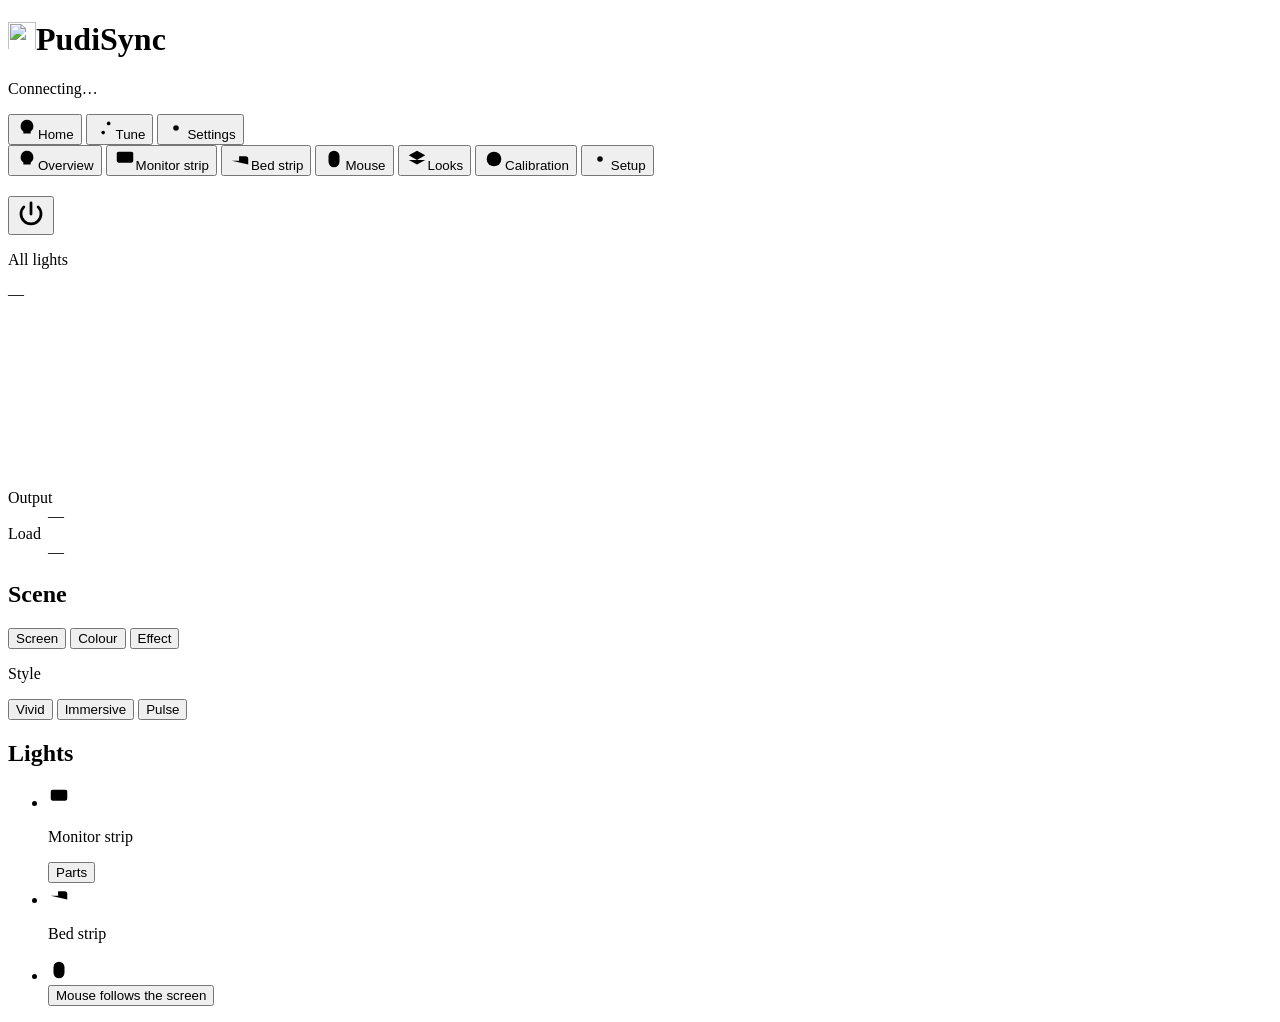
==== ambilight/web/index.html @ 8eb7bfa0 "Add Pulse: Vivid moving with the bass A third built-in look, as the owner asked: Vivid's warm, rich " ====
<!doctype html>
<html lang="en">
<head>
<meta charset="utf-8">
<meta name="viewport" content="width=device-width, initial-scale=1, viewport-fit=cover">
<meta name="color-scheme" content="dark light">
<meta name="theme-color" content="#171a17" media="(prefers-color-scheme: dark)">
<meta name="theme-color" content="#eeece3" media="(prefers-color-scheme: light)">
<meta name="apple-mobile-web-app-capable" content="yes">
<meta name="mobile-web-app-capable" content="yes">
<meta name="apple-mobile-web-app-status-bar-style" content="black-translucent">
<meta name="apple-mobile-web-app-title" content="PudiSync">
<link rel="manifest" href="/manifest.webmanifest">
<link rel="icon" href="/icon.svg" type="image/svg+xml">
<link rel="apple-touch-icon" href="/apple-touch-icon.png">
<title>PudiSync</title>
<link rel="stylesheet" href="/app.css">
<script>/* Before anything draws: this device's pick, or on Auto its own light or dark (app.js keeps it current). */
try { var theme = localStorage.getItem("pudisync-theme"); } catch (e) {}
document.documentElement.dataset.theme = theme || (matchMedia("(prefers-color-scheme: light)").matches ? "light" : "dark");</script>
</head>
<body>
<svg width="0" height="0" style="position:absolute" aria-hidden="true">
  <symbol id="i-home" viewBox="0 0 24 24"><path d="M12 3a7 7 0 0 0-4 12.7V18h8v-2.3A7 7 0 0 0 12 3zM9 21h6"/></symbol>
  <symbol id="i-tune" viewBox="0 0 24 24"><path d="M4 7h10M18 7h2M4 17h4M12 17h8"/><circle cx="16" cy="7" r="2"/><circle cx="10" cy="17" r="2"/></symbol>
  <symbol id="i-gear" viewBox="0 0 24 24"><circle cx="12" cy="12" r="3"/><path d="M12 2v3M12 19v3M2 12h3M19 12h3M4.9 4.9l2.1 2.1M17 17l2.1 2.1M4.9 19.1L7 17M17 7l2.1-2.1"/></symbol>
  <symbol id="i-monitor" viewBox="0 0 24 24"><rect x="3" y="4" width="18" height="12" rx="2"/><path d="M9 20h6"/></symbol>
  <symbol id="i-bed" viewBox="0 0 24 24"><path d="M3 18V7M3 14h18v4M21 14v-2a3 3 0 0 0-3-3h-7v5M7 11.5h.01"/></symbol>
  <symbol id="i-mouse" viewBox="0 0 24 24"><rect x="6" y="3" width="12" height="18" rx="6"/><path d="M12 7v3"/></symbol>
  <symbol id="i-looks" viewBox="0 0 24 24"><path d="M12 3l9 5-9 5-9-5zM3 13l9 5 9-5"/></symbol>
  <symbol id="i-target" viewBox="0 0 24 24"><circle cx="12" cy="12" r="8"/><circle cx="12" cy="12" r="3"/><path d="M12 1v4M12 19v4M1 12h4M19 12h4"/></symbol>
</svg>
<header class="top">
  <h1 class="brand"><img class="logo" src="/icon.svg" width="28" height="28" alt=""><span>Pudi<b>Sync</b></span></h1>
  <p class="link" role="status"><i class="dot" id="head-lamp" aria-hidden="true"></i><span id="link-word">Connecting…</span></p>
  <nav class="tabs" aria-label="Sections">
    <button class="tab" type="button" data-action="tab" data-value="home"><svg class="ico" width="22" height="22" aria-hidden="true"><use href="#i-home"/></svg>Home</button>
    <button class="tab" type="button" data-action="tab" data-value="tune"><svg class="ico" width="22" height="22" aria-hidden="true"><use href="#i-tune"/></svg>Tune</button>
    <button class="tab" type="button" data-action="tab" data-value="settings"><svg class="ico" width="22" height="22" aria-hidden="true"><use href="#i-gear"/></svg>Settings</button>
  </nav>
  <nav class="rail" aria-label="Sections">
    <button class="sect" type="button" data-action="section" data-value="overview"><svg class="ico" width="22" height="22" aria-hidden="true"><use href="#i-home"/></svg>Overview</button>
    <button class="sect" type="button" data-action="section" data-value="monitor"><svg class="ico" width="22" height="22" aria-hidden="true"><use href="#i-monitor"/></svg>Monitor strip</button>
    <button class="sect" type="button" data-action="section" data-value="bed"><svg class="ico" width="22" height="22" aria-hidden="true"><use href="#i-bed"/></svg>Bed strip</button>
    <button class="sect" type="button" data-action="section" data-value="mouse"><svg class="ico" width="22" height="22" aria-hidden="true"><use href="#i-mouse"/></svg>Mouse</button>
    <button class="sect" type="button" data-action="section" data-value="looks"><svg class="ico" width="22" height="22" aria-hidden="true"><use href="#i-looks"/></svg>Looks</button>
    <button class="sect" type="button" data-action="section" data-value="calibration"><svg class="ico" width="22" height="22" aria-hidden="true"><use href="#i-target"/></svg>Calibration</button>
    <button class="sect" type="button" data-action="section" data-value="setup"><svg class="ico" width="22" height="22" aria-hidden="true"><use href="#i-gear"/></svg>Setup</button>
  </nav>
</header>

<main>
  <div role="status" aria-live="polite">
    <div class="banner fault" id="offline-banner" hidden><p id="offline-text">Can't reach the hub. Retrying.</p>
      <a class="btn small" id="board-link" hidden>Strip's own page</a></div>
    <div class="banner fault" id="throttled-banner" hidden><p id="throttled-text"></p></div>
    <div class="banner fault" id="board-banner" hidden><p id="board-text"></p></div>
    <div class="banner" id="locked-banner" hidden><p>This hub is protected by a PIN.</p>
      <button class="btn small" type="button" data-action="unlock">Enter PIN</button></div>
    <div class="banner fault" id="engine-banner" hidden><p id="engine-error"></p></div>
  </div>

  <h2 class="page-title" id="page-title"></h2>
  <div id="screens" inert>
  <section class="screen" id="tab-home" aria-label="Home">
    <div class="col">
      <div class="card hero" data-section="overview monitor">
        <div class="hero-top">
          <button class="power" id="power" type="button" role="switch" aria-checked="false"
            aria-label="All lights" aria-describedby="power-hint" data-action="power">
            <svg width="30" height="30" viewBox="0 0 24 24" aria-hidden="true"><path d="M12 3v9M6.3 6.3a8 8 0 1 0 11.4 0" fill="none" stroke="currentColor" stroke-width="2.2" stroke-linecap="round"/></svg>
          </button>
          <div class="hero-text">
            <p class="label">All lights</p>
            <p class="hero-state" id="power-state">—</p>
            <p class="hint" id="power-hint"></p>
          </div>
        </div>
        <canvas class="preview" id="preview" role="img" aria-label="Live preview of the LEDs around the screen"></canvas>
        <div class="split" id="meters">
          <dl class="meters">
            <div><dt>Output</dt><dd id="fps">—</dd></div>
            <div><dt>Load</dt><dd id="amps">—</dd></div>
          </dl>
          <div class="flags">
            <span class="flag" data-flag="power_limited" hidden>Power limited</span>
            <span class="flag" data-flag="heat_limited" hidden>Heat limited</span>
            <span class="flag" data-flag="strobe_damped" hidden>Flashes damped</span>
          </div>
        </div>
      </div>

      <div class="card" data-section="overview">
        <h2>Scene</h2>
        <div class="seg big" id="scenes" role="group" aria-label="What the lights show">
          <button type="button" data-action="scene" data-value="screen" aria-pressed="false">Screen</button>
          <button type="button" data-action="scene" data-value="colour" aria-pressed="false">Colour</button>
          <button type="button" data-action="scene" data-value="effect" aria-pressed="false">Effect</button>
        </div>
        <p class="banner" id="fx-serial" hidden>Colours and effects need the board on Wi-Fi. Switch output in Settings › Capture and output.</p>
        <div class="stack" id="pane-screen">
          <p class="label" id="styles-label">Style</p>
          <div class="chips" id="styles" role="group" aria-labelledby="styles-label">
            <button class="chip" type="button" data-action="profile" data-value="vivid" aria-pressed="false">Vivid</button>
            <button class="chip" type="button" data-action="profile" data-value="immersive" aria-pressed="false">Immersive</button>
            <button class="chip" type="button" data-action="profile" data-value="pulse" aria-pressed="false">Pulse</button>
          </div>
          <p class="hint" id="style-hint"></p>
        </div>
        <div class="stack" id="pane-colour" hidden>
          <div class="swatches" id="swatches" role="group" aria-label="Colours"></div>
          <div class="wheel" id="colour" data-value="#ffb46b" data-label="Colour for every light"></div>
        </div>
        <div class="stack" id="pane-effect" hidden>
          <div class="tiles" id="fx-tiles"><p class="hint">Loading effects…</p></div>
          <div class="fader" data-fader="fx_speed"></div>
          <div class="fader" data-fader="fx_intensity"></div>
          <details class="sub" id="board-more">
            <summary>More from the board</summary>
            <div class="stack">
              <div class="field"><label for="wled-fx">Every effect</label>
                <select id="wled-fx" disabled><option>Loading from the board…</option></select></div>
              <p class="label">Saved on the board</p>
              <div class="chips" id="presets"></div>
              <p class="hint" id="presets-hint"></p>
            </div>
          </details>
        </div>
      </div>
    </div>

    <div class="col">
      <div class="card" data-section="overview">
        <div class="fader" data-fader="master"
          data-hint="Every light on the board, whatever it shows. Same as the strip's own page."></div>
      </div>

      <div class="card" data-section="overview bed mouse">
        <h2>Lights</h2>
        <ul class="devices">
          <li class="device" data-section="overview">
            <div class="device-head">
              <span class="icon" id="monitor-icon"><svg class="ico" width="22" height="22" aria-hidden="true"><use href="#i-monitor"/></svg></span>
              <div><p class="device-name">Monitor strip</p><p class="hint" id="monitor-state"></p></div>
              <button class="btn small quiet" type="button" data-action="goto" data-value="monitor:parts" id="parts-link">Parts</button>
            </div>
          </li>
          <li class="device" data-section="overview bed">
            <div class="device-head">
              <span class="icon" id="bed-icon"><svg class="ico" width="22" height="22" aria-hidden="true"><use href="#i-bed"/></svg></span>
              <div><p class="device-name">Bed strip</p><p class="hint" id="bed-state" aria-live="polite"></p></div>
              <button class="btn small quiet" type="button" data-action="goto" data-value="bed:set-bed" id="bed-setup-link" hidden>Set up</button>
            </div>
            <div class="stack" id="bed-controls" hidden>
              <div class="seg" role="group" aria-label="What the bed shows">
                <button type="button" data-action="bed-mode" data-value="screen" aria-pressed="false">Match</button>
                <button type="button" data-action="bed-mode" data-value="colour" aria-pressed="false">Colour</button>
                <button type="button" data-action="bed-mode" data-value="effect" aria-pressed="false">Effect</button>
                <button type="button" data-action="bed-mode" data-value="off" aria-pressed="false">Off</button>
              </div>
              <div class="stack" id="bed-screen" hidden>
                <div class="seg" role="group" aria-label="How the bed follows the screen">
                  <button type="button" data-action="bed-look" data-value="blend" aria-pressed="false">Blend</button>
                  <button type="button" data-action="bed-look" data-value="mood" aria-pressed="false">Mood</button>
                  <button type="button" data-action="bed-look" data-value="side" aria-pressed="false">Edge</button>
                </div>
                <div class="seg" id="bed-sides" role="group" aria-label="Which part of the screen" hidden>
                  <button type="button" data-action="bed-side" data-value="whole" aria-pressed="false">All</button>
                  <button type="button" data-action="bed-side" data-value="bottom" aria-pressed="false">Bottom</button>
                  <button type="button" data-action="bed-side" data-value="right" aria-pressed="false">Right</button>
                  <button type="button" data-action="bed-side" data-value="top" aria-pressed="false">Top</button>
                  <button type="button" data-action="bed-side" data-value="left" aria-pressed="false">Left</button>
                </div>
              </div>
              <p class="hint" id="bed-hint"></p>
              <div class="stack" id="bed-colour-box" hidden>
                <div class="swatches" id="bed-swatches" role="group" aria-label="Bed colours"></div>
                <div class="wheel" id="bed-colour" data-value="#ffb060" data-label="Bed colour"></div>
              </div>
              <div class="stack" id="bed-effect-box" hidden>
                <div class="field"><label for="bed-effect">Effect</label><select id="bed-effect"></select></div>
                <div class="fader" data-fader="bed_speed"></div>
              </div>
              <div class="fader" id="bed-bri" data-fader="bed_brightness"></div>
            </div>
          </li>
          <li class="device" data-section="overview mouse">
            <div class="device-head">
              <span class="icon" id="mouse-icon"><svg class="ico" width="22" height="22" aria-hidden="true"><use href="#i-mouse"/></svg></span>
              <div>
                <button class="switch" type="button" role="switch" aria-checked="false" data-switch="mouse_sync"
                  aria-describedby="mouse-hint">Mouse follows the screen<span class="track" aria-hidden="true"></span></button>
                <p class="hint" id="mouse-hint"></p>
              </div>
            </div>
          </li>
        </ul>
      </div>
    </div>
  </section>

  <section class="screen" id="tab-tune" aria-label="Tune" hidden>
    <div class="card" data-section="monitor">
      <h2>Picture</h2>
      <p class="hint">How screen sync looks. The style on Home sets these; a look you save keeps them all.</p>
      <div class="fader" data-fader="brightness" data-hint="Screen sync's level next to colours and effects. The master brightness on Home still applies."></div>
      <div class="fader" data-fader="saturation"></div>
      <div class="fader" data-fader="white_kelvin"></div>
      <div class="fader" data-fader="immersion"
        data-hint="Lifts deep colours and floods the room with the scene's colour. Skin and greys stay true."></div>
      <div class="fader" data-fader="adaptive"
        data-hint="Each LED takes its brightness from what it faces: highlights stay bright, dull areas dim."></div>
      <div class="fader" data-fader="hue_balance"
        data-hint="Lifts the colours an LED shows dimly, like blue and deep red, when there is brightness to spare. Nothing is dimmed."></div>
      <div class="fader" data-fader="dark_boost"
        data-hint="How much the light still shows and reacts when the whole picture is dark."></div>
      <div class="fader" data-fader="blend" data-hint="How long the light takes to settle on a new colour."></div>
      <div class="row">
        <button class="btn" type="button" data-action="profile-save">Save as a look</button>
      </div>
      <form class="inline" id="form-profile" hidden>
        <input type="text" id="profile-name" maxlength="24" autocomplete="off" spellcheck="false"
          placeholder="Name, e.g. Late night" aria-label="Look name">
        <button class="btn primary" type="submit">Save</button>
      </form>
    </div>

    <details class="card group" id="looks" data-section="looks">
      <summary><h2>Looks</h2><span class="sum" id="looks-sum"></span></summary>
      <div class="stack">
        <p class="hint">Pick a look, then choose what to do with it. Built-in looks stay as they are: duplicate
          one to make your own.</p>
        <div class="chips" id="look-list" role="group" aria-label="Looks"></div>
        <div class="row">
          <button class="btn primary" type="button" data-action="look-use">Use</button>
          <button class="btn" type="button" data-action="look-compare">Compare</button>
          <button class="btn" type="button" data-action="look-form" data-value="duplicate">Duplicate</button>
          <button class="btn" type="button" data-action="look-form" data-value="rename" id="look-rename">Rename</button>
          <button class="btn" type="button" data-action="look-delete" id="look-delete">Delete</button>
        </div>
        <form class="inline" id="form-look" hidden>
          <input type="text" id="look-name" maxlength="24" autocomplete="off" spellcheck="false" aria-label="Name for the look">
          <button class="btn primary" type="submit">Save</button>
        </form>
        <p class="label" id="look-diff-title" hidden></p>
        <dl class="kv" id="look-diff" hidden></dl>
      </div>
    </details>

    <details class="card group" id="fine-colour" data-section="calibration">
      <summary><h2>Fine colour</h2></summary>
      <div class="stack">
        <button class="switch" type="button" role="switch" aria-checked="false" data-switch="colour_match"
          aria-describedby="hint-match">Colour match<span class="track" aria-hidden="true"></span></button>
        <p class="hint" id="hint-match">Converts screen colour into the strip's own LED colours.</p>
        <div class="fader" data-fader="contrast"></div>
        <div class="fader" data-fader="spread" data-hint="Blends neighbouring LEDs for a softer wall."></div>
        <div class="fader" data-fader="colour_weight" data-hint="Higher favours vivid areas over large grey ones."></div>
        <p class="label">Strip balance: trims each LED channel</p>
        <div class="fader" data-fader="wb_r"></div>
        <div class="fader" data-fader="wb_g"></div>
        <div class="fader" data-fader="wb_b"></div>
        <button class="btn" type="button" data-action="reset-colours">Reset colour settings</button>
      </div>
    </details>

    <details class="card group" id="parts" data-section="monitor">
      <summary><h2>Parts of the strip</h2><span class="sum" id="parts-sum"></span></summary>
      <div class="stack">
        <p class="hint">Drag along the LEDs to pick a stretch, then choose what it shows. The rest follows the scene.</p>
        <canvas class="paint" id="paint" role="img" aria-label="The LEDs around the screen; drag across them to select"></canvas>
        <p class="label" id="paint-sel" aria-live="polite">Nothing selected</p>
        <div class="seg" role="group" aria-label="What the selection shows">
          <button type="button" data-action="part-mode" data-value="sync" aria-pressed="false">Scene</button>
          <button type="button" data-action="part-mode" data-value="warm" aria-pressed="false">Lamp</button>
          <button type="button" data-action="part-mode" data-value="solid" aria-pressed="true">Colour</button>
          <button type="button" data-action="part-mode" data-value="off" aria-pressed="false">Off</button>
        </div>
        <div class="stack" id="part-colour-box">
          <div class="swatches" id="part-swatches" role="group" aria-label="Colours for the selection"></div>
          <div class="wheel" id="part-colour" data-value="#ff2010" data-label="Colour for the selection"></div>
        </div>
        <div class="fader" id="part-bri" data-fader="part_brightness"></div>
        <button class="switch" type="button" role="switch" aria-checked="true" id="part-keep" data-action="part-keep">
          Keep after the hub restarts<span class="track" aria-hidden="true"></span></button>
        <div class="row">
          <button class="btn" type="button" data-action="part-all">Select all</button>
          <button class="btn primary" type="button" data-action="part-apply" id="part-go" disabled>Apply</button>
        </div>
        <ol class="parts" id="zone-list"></ol>
        <p class="hint" id="parts-empty">No parts: the whole strip follows the scene.</p>
        <button class="btn" type="button" data-action="parts-clear" id="parts-clear" hidden>Clear all parts</button>
      </div>
    </details>
  </section>

  <section class="screen" id="tab-settings" aria-label="Settings" hidden>
    <details class="card group" id="set-controller" data-section="setup">
      <summary><h2>Board</h2><span class="sum" id="sum-controller"></span></summary>
      <div class="stack">
        <form class="field" id="form-ip">
          <label for="wled_ip">Board address</label>
          <div class="inline"><input type="text" id="wled_ip" inputmode="url" autocapitalize="off"
            autocorrect="off" spellcheck="false" placeholder="192.168.1.50" aria-describedby="ip-state">
            <button class="btn" type="submit">Save</button></div>
          <p class="hint" id="ip-state"></p>
        </form>
        <details class="sub" id="flash">
          <summary>Set up a new board over USB</summary>
          <form class="stack" id="flash-form">
            <p class="hint">Plug the board into the Mac that runs the hub with a USB data cable. This puts it
              on your Wi-Fi and points the hub at it.</p>
            <div class="field"><label for="flash-port">Board</label>
              <div class="inline"><select id="flash-port"></select>
                <button class="btn small" type="button" data-action="flash-ports">Refresh</button></div>
              <p class="hint" id="flash-tools"></p></div>
            <div class="field"><label for="flash-ssid">Wi-Fi network</label>
              <div class="inline"><select id="flash-ssid"></select>
                <button class="btn small" type="button" data-action="flash-networks">Refresh</button></div>
              <input type="text" id="flash-ssid-manual" aria-label="Wi-Fi network name" autocapitalize="off"
                autocorrect="off" spellcheck="false" hidden>
              <p class="hint" id="ssid-hint"></p></div>
            <div class="field"><label for="flash-pass">Wi-Fi password</label>
              <input type="password" id="flash-pass" autocomplete="off"></div>
            <label class="check"><input type="checkbox" id="flash-erase">
              Install WLED firmware: only for a brand-new board</label>
            <p class="warn" id="erase-warn" hidden>This wipes the board: firmware, saved Wi-Fi, LED count,
              segments and presets are erased for good. Leave it unticked if the board already runs WLED.</p>
            <button class="btn primary" type="submit" id="flash-go">Connect to Wi-Fi</button>
          </form>
          <div class="stack" id="flash-run" hidden>
            <progress id="flash-progress" max="100" value="0" aria-label="Board setup progress"></progress>
            <p role="status" id="flash-step"></p>
            <pre class="log" id="flash-log"></pre>
            <button class="btn" type="button" data-action="flash-close" id="flash-close" hidden>Close</button>
          </div>
        </details>
      </div>
    </details>

    <details class="card group" id="set-strip" data-section="setup">
      <summary><h2>Monitor strip</h2><span class="sum" id="sum-strip"></span></summary>
      <div class="stack">
        <h3>Length</h3>
        <p class="hint">The strip has <b id="led-count">—</b> LEDs. Not sure? Answer a few yes/no questions.</p>
        <button class="btn" type="button" data-action="count-start" id="count-start">Count the LEDs</button>
        <div class="ask" id="count-ask" hidden>
          <p class="ask-q" id="count-msg" role="status"></p>
          <p class="hint" id="count-range"></p>
          <div class="row">
            <button class="btn primary" type="button" data-action="count-yes">Yes, it's lit</button>
            <button class="btn" type="button" data-action="count-no">No</button>
          </div>
          <button class="btn small" type="button" data-action="wizard-stop">Cancel</button>
        </div>
        <form class="field" id="form-count"><label for="led_count">Or type the count</label>
          <div class="inline"><input type="number" id="led_count" min="1" max="1500" inputmode="numeric">
            <button class="btn" type="submit">Save</button></div></form>

        <div class="part">
          <h3>Layout</h3>
          <div class="seg" role="group" aria-label="Strip layout">
            <button type="button" data-action="layout" data-value="frame" aria-pressed="false">Around the monitor</button>
            <button type="button" data-action="layout" data-value="strip" aria-pressed="false">Bottom only</button>
          </div>
          <form class="stack" id="form-frame" hidden>
            <p class="hint">Count the LEDs on each side. The strip starts at the bottom-left corner.</p>
            <div class="grid2">
              <div class="field"><label for="edge_bottom">Bottom, left to right</label><input type="number" id="edge_bottom" min="0" max="500" inputmode="numeric"></div>
              <div class="field"><label for="edge_right">Right, going up</label><input type="number" id="edge_right" min="0" max="500" inputmode="numeric"></div>
              <div class="field"><label for="edge_top">Top, right to left</label><input type="number" id="edge_top" min="0" max="500" inputmode="numeric"></div>
              <div class="field"><label for="edge_left">Left, going down</label><input type="number" id="edge_left" min="0" max="500" inputmode="numeric"></div>
            </div>
            <p class="hint" id="edge-sum" role="status"></p>
            <p class="hint">Measured the strip's rectangle? Enter it for a closer match (0 = estimate).</p>
            <div class="grid2">
              <div class="field"><label for="box_mm_w">Width, mm</label><input type="number" id="box_mm_w" min="0" max="5000" inputmode="numeric"></div>
              <div class="field"><label for="box_mm_h">Height, mm</label><input type="number" id="box_mm_h" min="0" max="5000" inputmode="numeric"></div>
            </div>
            <button class="btn primary" type="submit" id="frame-save">Save layout</button>
          </form>
          <div class="stack" id="strip-fields" hidden>
            <p class="hint">Find the LEDs behind the screen's left and right edges: one LED glows orange; walk it
              along, then save it as an edge.</p>
            <button class="btn" type="button" data-action="marker-start" id="marker-start">Find the edges</button>
            <div class="stack" id="marker-box" hidden>
              <p class="label">Orange LED <span class="readout" id="marker-at">000</span></p>
              <div class="nudge">
                <button class="btn" type="button" data-action="nudge" data-value="-10" aria-label="Back 10 LEDs">−10</button>
                <button class="btn" type="button" data-action="nudge" data-value="-1" aria-label="Back 1 LED">−1</button>
                <button class="btn" type="button" data-action="nudge" data-value="1" aria-label="Forward 1 LED">+1</button>
                <button class="btn" type="button" data-action="nudge" data-value="10" aria-label="Forward 10 LEDs">+10</button>
              </div>
              <div class="row">
                <button class="btn primary" type="button" data-action="set-edge" data-value="left_led">Left edge</button>
                <button class="btn primary" type="button" data-action="set-edge" data-value="right_led">Right edge</button>
              </div>
            </div>
            <div class="fader" data-fader="fade_leds" data-hint="LEDs beyond the screen fade out across this many."></div>
          </div>
        </div>

        <div class="part">
          <h3>Test pattern</h3>
          <p class="hint" id="test-hint"></p>
          <div class="row">
            <button class="btn" type="button" data-action="test-start">Show test pattern</button>
            <button class="btn" type="button" data-action="wizard-stop">Stop</button>
          </div>
        </div>
      </div>
    </details>

    <details class="card group" id="set-bed" data-section="bed setup">
      <summary><h2>Bed strip</h2><span class="sum" id="sum-bed"></span></summary>
      <div class="stack">
        <button class="switch" type="button" role="switch" aria-checked="false" data-switch="bed_reverse"
          aria-describedby="bed-reverse-hint">First LED is the far end<span class="track" aria-hidden="true"></span></button>
        <p class="hint" id="bed-reverse-hint">Leave off when the strip starts next to the monitor.</p>
        <form class="stack" id="form-bed">
          <div class="field"><label for="bed-leds">LEDs (0 removes the bed strip)</label>
            <input type="number" id="bed-leds" min="0" max="600" inputmode="numeric"></div>
          <div class="field"><label for="bed-pin">Data pin on the board</label>
            <select id="bed-pin">
              <option value="1">TX</option><option value="5">D1</option><option value="4">D2</option>
              <option value="14">D5</option><option value="12">D6</option><option value="13">D7</option>
              <option value="3">RX</option>
            </select></div>
          <div class="field"><label for="bed-amps">Power limit (amps)</label>
            <input type="number" id="bed-amps" min="0.2" max="20" step="0.1" inputmode="decimal"></div>
          <p class="hint">The bed's share of the adapter, which both strips may be on. The board restarts for
            about 10 seconds. TX suits a long strip; RX gives the board the least memory to spare, so keep strips there short.</p>
          <button class="btn primary" type="submit">Apply and restart the board</button>
        </form>
      </div>
    </details>

    <details class="card group" id="set-calibrate" data-section="calibration">
      <summary><h2>Colour calibration</h2></summary>
      <div class="stack">
        <p class="hint">Open the calibration page <b>on the Mac monitor the strip is synced to</b>, with screen
          sync on. From another device, type this address into the Mac's browser:</p>
        <ul class="urls" id="cal-urls"></ul>
        <button class="btn" type="button" data-action="open-calibrate">Open calibration here</button>
        <details class="sub" id="webcam">
          <summary>Calibrate with a webcam</summary>
          <div class="stack">
            <p class="hint">Aim a USB webcam at the monitor and the glow around it. For about a minute the
              monitor shows test colours while the strip is matched to them. The Mac's built-in camera is
              never used.</p>
            <div class="field"><label for="webcam-pick">Webcam</label><select id="webcam-pick"></select></div>
            <div class="row">
              <button class="btn primary" type="button" data-action="webcam" data-value="calibrate">Calibrate</button>
              <button class="btn" type="button" data-action="webcam" data-value="check">Check during a video</button>
            </div>
            <p class="label" id="webcam-state" aria-live="polite"></p>
            <pre class="log" id="webcam-log" hidden></pre>
          </div>
        </details>
      </div>
    </details>

    <details class="card group" id="set-capture" data-section="setup">
      <summary><h2>Capture and output</h2><span class="sum" id="sum-capture"></span></summary>
      <div class="stack">
        <div class="field"><label for="monitor_index">Display</label><select id="monitor_index"></select></div>
        <button class="switch" type="button" role="switch" aria-checked="false" data-switch="letterbox"
          aria-describedby="hint-letterbox">Skip black bars<span class="track" aria-hidden="true"></span></button>
        <p class="hint" id="hint-letterbox">Follows the picture's edges when a film has black bars, instead of lighting the bars.</p>
        <div class="fader" data-fader="fps"></div>
        <p class="label">Output</p>
        <div class="seg" role="group" aria-label="Output">
          <button type="button" data-action="output" data-value="udp" aria-pressed="false">Wi-Fi</button>
          <button type="button" data-action="output" data-value="ddp" aria-pressed="false">Wi-Fi DDP</button>
          <button type="button" data-action="output" data-value="serial" aria-pressed="false">USB</button>
        </div>
        <div class="stack" id="serial-fields" hidden>
          <div class="field"><label for="serial_port">USB device</label>
            <div class="inline"><select id="serial_port"></select>
              <button class="btn small" type="button" data-action="ports">Rescan</button></div></div>
          <div class="field"><label for="serial_baud">Speed (baud)</label>
            <select id="serial_baud" aria-describedby="baud-hint"></select><p class="hint" id="baud-hint"></p></div>
        </div>
        <button class="switch" type="button" role="switch" aria-checked="false" data-switch="sync_on_start">
          Sync when the hub starts<span class="track" aria-hidden="true"></span></button>
      </div>
    </details>

    <details class="card group" id="set-access" data-section="setup">
      <summary><h2>Access and devices</h2><span class="sum" id="sum-access"></span></summary>
      <div class="stack">
        <p class="hint" id="pin-state"></p>
        <form class="field" id="form-pin"><label for="new-pin">New PIN</label>
          <div class="inline"><input type="password" id="new-pin" inputmode="numeric" autocomplete="new-password">
            <button class="btn" type="submit">Set PIN</button></div></form>
        <button class="btn" type="button" data-action="pin-remove" id="pin-remove" hidden>Remove PIN</button>
        <button class="btn" type="button" data-action="pair">Add a phone or tablet</button>
        <p class="hint" id="origin-hint" hidden></p>
        <p class="label" id="theme-label">Appearance on this device</p>
        <div class="seg" role="group" aria-labelledby="theme-label">
          <button type="button" data-action="theme" data-value="" aria-pressed="false">Auto</button>
          <button type="button" data-action="theme" data-value="light" aria-pressed="false">Light</button>
          <button type="button" data-action="theme" data-value="dark" aria-pressed="false">Dark</button>
        </div>
        <form class="field" id="form-port"><label for="http_port">Web port</label>
          <div class="inline"><input type="number" id="http_port" min="1024" max="65535" inputmode="numeric">
            <button class="btn" type="submit">Save</button></div>
          <p class="hint">Takes effect when the hub restarts.</p></form>
      </div>
    </details>

    <details class="card group" id="set-expert" data-section="setup">
      <summary><h2>Expert settings</h2></summary>
      <div class="stack" id="expert"></div>
    </details>

    <details class="card group" id="set-backup" data-section="looks">
      <summary><h2>Backup and restore</h2></summary>
      <div class="stack">
        <p class="hint">Save your settings to a file, or only your looks to share them. The PIN and the power
          limits never leave this hub. Opening a file shows what would change before anything does.</p>
        <div class="row">
          <button class="btn" type="button" data-action="backup-save" data-value="full">Save a backup</button>
          <button class="btn" type="button" data-action="backup-save" data-value="looks">Save your looks</button>
        </div>
        <button class="btn" type="button" data-action="backup-open">Open a backup…</button>
        <input type="file" id="backup-file" accept="application/json,.json" hidden>
        <div class="stack" id="backup-plan" hidden>
          <p class="label" id="backup-sum" role="status"></p>
          <div class="stack" id="backup-groups"></div>
          <dl class="kv" id="backup-rows"></dl>
          <div class="row">
            <button class="btn primary" type="button" data-action="backup-apply" id="backup-apply">Apply</button>
            <button class="btn" type="button" data-action="backup-cancel">Cancel</button>
          </div>
        </div>
        <h3>Restore points</h3>
        <p class="hint">Saved before every import or restore. The newest ten are kept.</p>
        <ol class="parts" id="backup-points"></ol>
      </div>
    </details>

    <details class="card group" id="set-diag" data-section="setup">
      <summary><h2>Diagnostics</h2></summary>
      <div class="stack">
        <h3>Timing</h3>
        <p class="hint">How fast the light follows the screen. Fresh frames are new pictures of the screen;
          delivered frames include the smooth steps between them. Times are the median and the slowest 5%.</p>
        <dl class="kv" id="timing"></dl>
        <h3>Health</h3>
        <dl class="kv" id="health"></dl>
        <button class="btn" type="button" data-action="health">Refresh</button>
      </div>
    </details>
    <p class="hint about" data-section="setup">PudiSync runs on your Mac and drives the board over Wi-Fi.</p>
  </section>
  </div>
</main>

<div class="toasts" id="toasts" role="status" aria-live="polite"></div>

<dialog id="pair" aria-labelledby="pair-title">
  <form class="stack" method="dialog">
    <h2 id="pair-title">Add a phone or tablet</h2>
    <p class="hint">Point the other device's camera at the code and open the link it offers. It must be on
      the same Wi-Fi. If the hub has a PIN, the new device asks for it once.</p>
    <div class="field"><label for="pair-target">Open</label><select id="pair-target"></select></div>
    <canvas id="pair-code" width="264" height="264" role="img" aria-labelledby="pair-url"></canvas>
    <code id="pair-url"></code>
    <button class="btn primary" type="submit">Done</button>
  </form>
</dialog>

<dialog id="unlock" aria-labelledby="unlock-title">
  <form class="stack" id="unlock-form">
    <h2 id="unlock-title">Unlock</h2>
    <p class="hint" id="unlock-msg"></p>
    <div class="field"><label for="unlock-pin">PIN</label>
      <input type="password" id="unlock-pin" inputmode="numeric" autocomplete="current-password" required></div>
    <div class="row">
      <button class="btn primary" type="submit">Unlock</button>
      <button class="btn" type="button" data-action="unlock-cancel">Not now</button>
    </div>
  </form>
</dialog>

<script src="/app.js"></script>
</body>
</html>
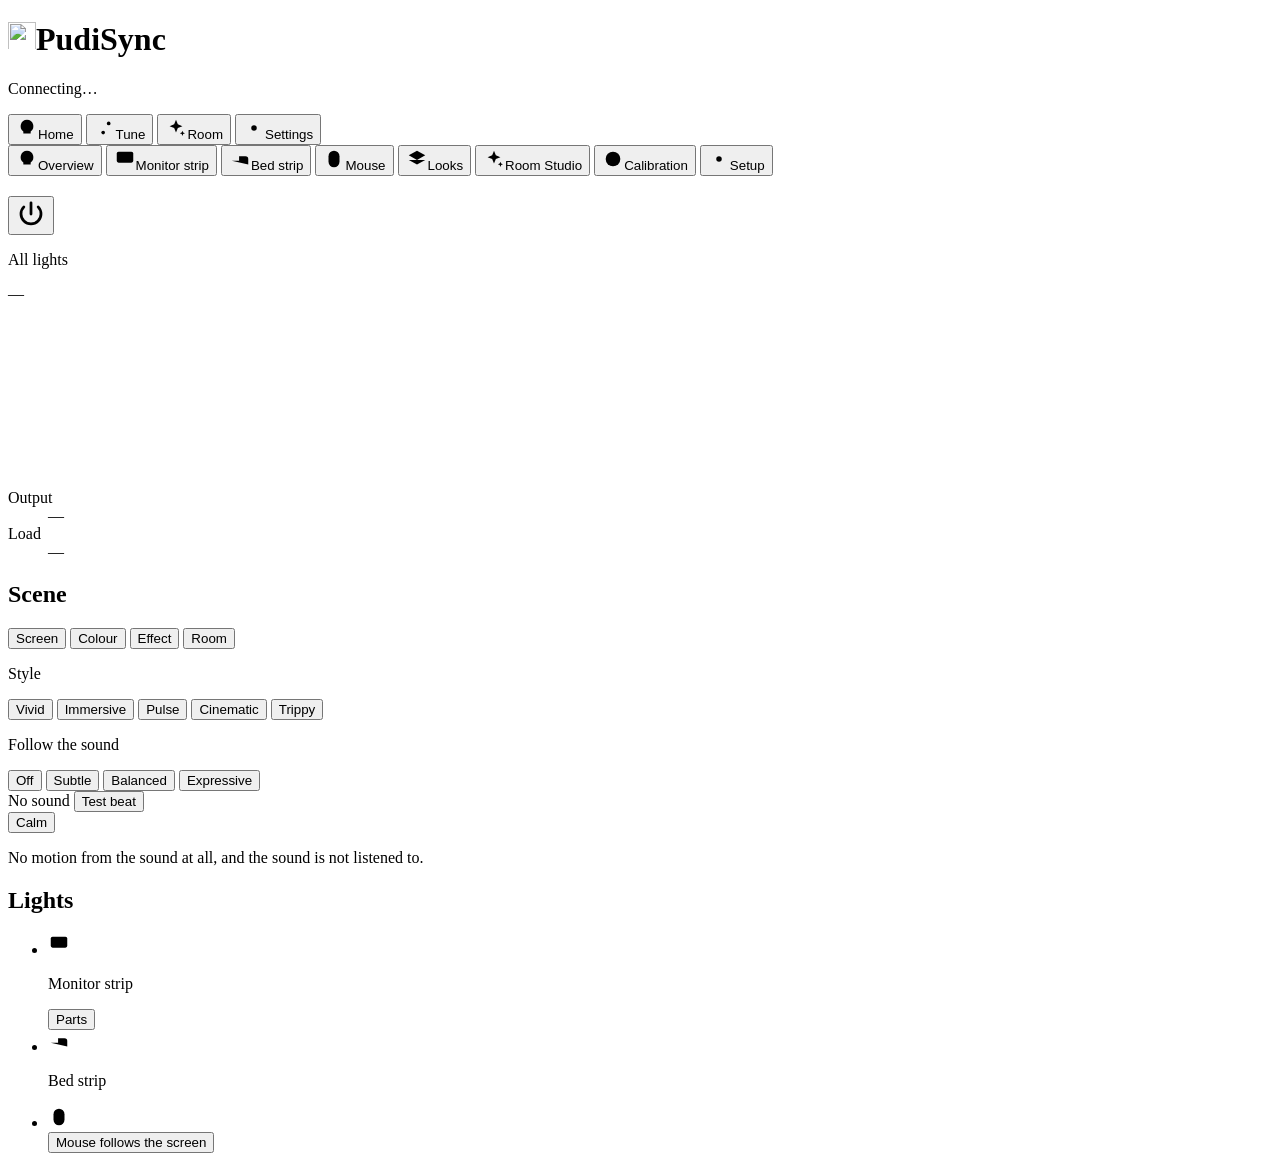
==== commit e80871df: "Add the experience engine: Cinematic, Trippy, sound as an add-on, Room Studio Monitor Sync gains two" ====
--- a/ambilight/web/index.html
+++ b/ambilight/web/index.html
@@ -28,6 +28,7 @@
   <symbol id="i-bed" viewBox="0 0 24 24"><path d="M3 18V7M3 14h18v4M21 14v-2a3 3 0 0 0-3-3h-7v5M7 11.5h.01"/></symbol>
   <symbol id="i-mouse" viewBox="0 0 24 24"><rect x="6" y="3" width="12" height="18" rx="6"/><path d="M12 7v3"/></symbol>
   <symbol id="i-looks" viewBox="0 0 24 24"><path d="M12 3l9 5-9 5-9-5zM3 13l9 5 9-5"/></symbol>
+  <symbol id="i-room" viewBox="0 0 24 24"><path d="M12 3l2 5 5 2-5 2-2 5-2-5-5-2 5-2zM19 15l.8 2 2 .8-2 .8-.8 2-.8-2-2-.8 2-.8z"/></symbol>
   <symbol id="i-target" viewBox="0 0 24 24"><circle cx="12" cy="12" r="8"/><circle cx="12" cy="12" r="3"/><path d="M12 1v4M12 19v4M1 12h4M19 12h4"/></symbol>
 </svg>
 <header class="top">
@@ -36,6 +37,7 @@
   <nav class="tabs" aria-label="Sections">
     <button class="tab" type="button" data-action="tab" data-value="home"><svg class="ico" width="22" height="22" aria-hidden="true"><use href="#i-home"/></svg>Home</button>
     <button class="tab" type="button" data-action="tab" data-value="tune"><svg class="ico" width="22" height="22" aria-hidden="true"><use href="#i-tune"/></svg>Tune</button>
+    <button class="tab" type="button" data-action="tab" data-value="room"><svg class="ico" width="22" height="22" aria-hidden="true"><use href="#i-room"/></svg>Room</button>
     <button class="tab" type="button" data-action="tab" data-value="settings"><svg class="ico" width="22" height="22" aria-hidden="true"><use href="#i-gear"/></svg>Settings</button>
   </nav>
   <nav class="rail" aria-label="Sections">
@@ -44,6 +46,7 @@
     <button class="sect" type="button" data-action="section" data-value="bed"><svg class="ico" width="22" height="22" aria-hidden="true"><use href="#i-bed"/></svg>Bed strip</button>
     <button class="sect" type="button" data-action="section" data-value="mouse"><svg class="ico" width="22" height="22" aria-hidden="true"><use href="#i-mouse"/></svg>Mouse</button>
     <button class="sect" type="button" data-action="section" data-value="looks"><svg class="ico" width="22" height="22" aria-hidden="true"><use href="#i-looks"/></svg>Looks</button>
+    <button class="sect" type="button" data-action="section" data-value="room"><svg class="ico" width="22" height="22" aria-hidden="true"><use href="#i-room"/></svg>Room Studio</button>
     <button class="sect" type="button" data-action="section" data-value="calibration"><svg class="ico" width="22" height="22" aria-hidden="true"><use href="#i-target"/></svg>Calibration</button>
     <button class="sect" type="button" data-action="section" data-value="setup"><svg class="ico" width="22" height="22" aria-hidden="true"><use href="#i-gear"/></svg>Setup</button>
   </nav>
@@ -96,6 +99,7 @@
           <button type="button" data-action="scene" data-value="screen" aria-pressed="false">Screen</button>
           <button type="button" data-action="scene" data-value="colour" aria-pressed="false">Colour</button>
           <button type="button" data-action="scene" data-value="effect" aria-pressed="false">Effect</button>
+          <button type="button" data-action="scene" data-value="room" aria-pressed="false">Room</button>
         </div>
         <p class="banner" id="fx-serial" hidden>Colours and effects need the board on Wi-Fi. Switch output in Settings › Capture and output.</p>
         <div class="stack" id="pane-screen">
@@ -104,8 +108,29 @@
             <button class="chip" type="button" data-action="profile" data-value="vivid" aria-pressed="false">Vivid</button>
             <button class="chip" type="button" data-action="profile" data-value="immersive" aria-pressed="false">Immersive</button>
             <button class="chip" type="button" data-action="profile" data-value="pulse" aria-pressed="false">Pulse</button>
+            <button class="chip" type="button" data-action="profile" data-value="cinematic" aria-pressed="false">Cinematic</button>
+            <button class="chip" type="button" data-action="profile" data-value="trippy" aria-pressed="false">Trippy</button>
           </div>
           <p class="hint" id="style-hint"></p>
+          <p class="label" id="audio-label">Follow the sound</p>
+          <div class="seg quad" id="audio-react" role="group" aria-labelledby="audio-label" data-key="audio_react">
+            <button type="button" data-action="audio" data-value="off" aria-pressed="false">Off</button>
+            <button type="button" data-action="audio" data-value="subtle" aria-pressed="false">Subtle</button>
+            <button type="button" data-action="audio" data-value="balanced" aria-pressed="false">Balanced</button>
+            <button type="button" data-action="audio" data-value="expressive" aria-pressed="false">Expressive</button>
+          </div>
+          <div class="row sound">
+            <span class="bass" id="bass" role="img" aria-label="Bass level"><i id="bass-bar"></i></span>
+            <span class="hint" id="bass-word">No sound</span>
+            <button class="btn small" type="button" data-action="beat-test">Test beat</button>
+          </div>
+          <button class="switch" type="button" role="switch" aria-checked="false" data-switch="calm"
+            aria-describedby="calm-hint">Calm<span class="track" aria-hidden="true"></span></button>
+          <p class="hint" id="calm-hint">No motion from the sound at all, and the sound is not listened to.</p>
+        </div>
+        <div class="stack" id="pane-room" hidden>
+          <p class="hint" id="room-now">Room Studio lights the strip from a scene of its own; the screen is not captured.</p>
+          <button class="btn" type="button" data-action="open-room">Open Room Studio</button>
         </div>
         <div class="stack" id="pane-colour" hidden>
           <div class="swatches" id="swatches" role="group" aria-label="Colours"></div>
@@ -225,6 +250,20 @@
       </form>
     </div>
 
+    <div class="card" data-section="monitor looks" id="motion">
+      <h2>Motion</h2>
+      <p class="hint" id="motion-hint">Cinematic and Trippy move the screen's own colours along the strip.</p>
+      <div class="stack" id="motion-trippy">
+        <div class="fader" data-fader="trippy_speed"></div>
+        <div class="fader" data-fader="trippy_warp" data-hint="How far the screen's colours bend and fold."></div>
+        <div class="fader" data-fader="trippy_colour"></div>
+        <div class="fader" data-fader="trippy_texture"></div>
+      </div>
+      <div class="stack" id="motion-cinematic">
+        <div class="fader" data-fader="cinematic_motion" data-hint="A faint, slow drift of light along the strip."></div>
+      </div>
+    </div>
+
     <details class="card group" id="looks" data-section="looks">
       <summary><h2>Looks</h2><span class="sum" id="looks-sum"></span></summary>
       <div class="stack">
@@ -292,6 +331,20 @@
         <button class="btn" type="button" data-action="parts-clear" id="parts-clear" hidden>Clear all parts</button>
       </div>
     </details>
+  </section>
+
+  <section class="screen" id="tab-room" aria-label="Room" hidden>
+    <div class="card" data-section="room">
+      <h2>Scenes</h2>
+      <p class="hint">Room Studio lights the strip from a scene of its own. The screen is not captured.</p>
+      <div class="tiles" id="room-cards" role="group" aria-label="Room scenes" data-key="room_scene"><p class="hint">Loading scenes…</p></div>
+      <div class="row">
+        <button class="btn primary" type="button" data-action="room-start">Light the room</button>
+        <button class="btn" type="button" data-action="room-stop">Stop</button>
+      </div>
+    </div>
+    <div class="card" data-section="room" id="room-controls"></div>
+    <div class="card" data-section="room" id="room-mine" data-key="room_custom"><p class="hint">Loading…</p></div>
   </section>
 
   <section class="screen" id="tab-settings" aria-label="Settings" hidden>
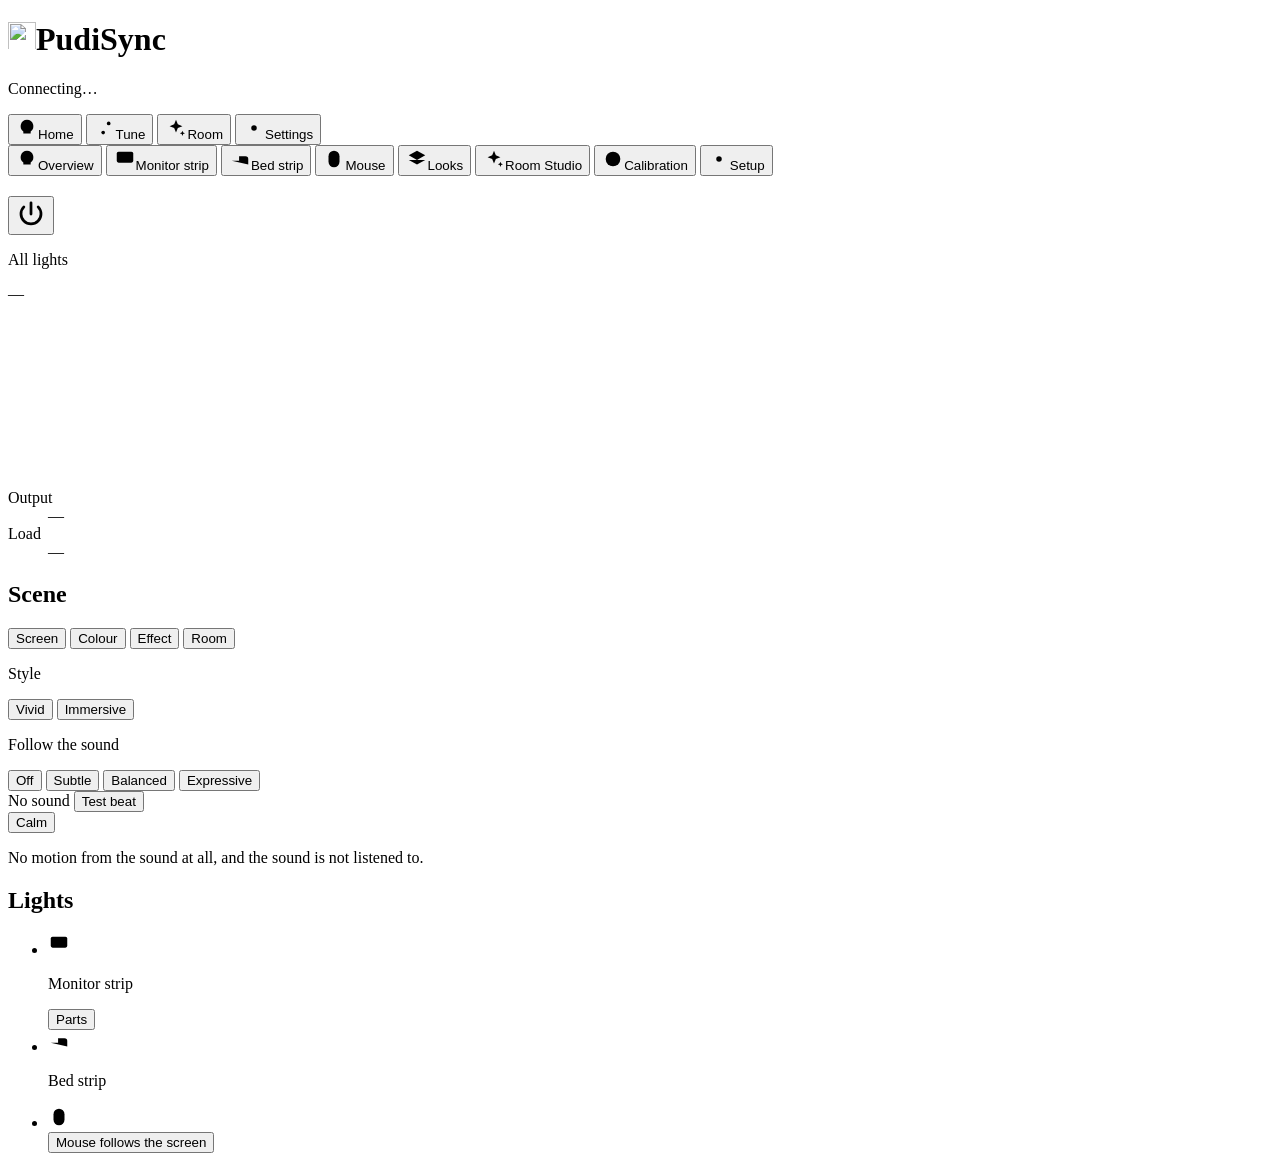
==== commit 7fc2845e: "Keep Vivid and Immersive; remove the Pulse, Cinematic and Trippy looks The owner's call: Vivid and I" ====
--- a/ambilight/web/index.html
+++ b/ambilight/web/index.html
@@ -107,9 +107,6 @@
           <div class="chips" id="styles" role="group" aria-labelledby="styles-label">
             <button class="chip" type="button" data-action="profile" data-value="vivid" aria-pressed="false">Vivid</button>
             <button class="chip" type="button" data-action="profile" data-value="immersive" aria-pressed="false">Immersive</button>
-            <button class="chip" type="button" data-action="profile" data-value="pulse" aria-pressed="false">Pulse</button>
-            <button class="chip" type="button" data-action="profile" data-value="cinematic" aria-pressed="false">Cinematic</button>
-            <button class="chip" type="button" data-action="profile" data-value="trippy" aria-pressed="false">Trippy</button>
           </div>
           <p class="hint" id="style-hint"></p>
           <p class="label" id="audio-label">Follow the sound</p>
@@ -248,20 +245,6 @@
           placeholder="Name, e.g. Late night" aria-label="Look name">
         <button class="btn primary" type="submit">Save</button>
       </form>
-    </div>
-
-    <div class="card" data-section="monitor looks" id="motion">
-      <h2>Motion</h2>
-      <p class="hint" id="motion-hint">Cinematic and Trippy move the screen's own colours along the strip.</p>
-      <div class="stack" id="motion-trippy">
-        <div class="fader" data-fader="trippy_speed"></div>
-        <div class="fader" data-fader="trippy_warp" data-hint="How far the screen's colours bend and fold."></div>
-        <div class="fader" data-fader="trippy_colour"></div>
-        <div class="fader" data-fader="trippy_texture"></div>
-      </div>
-      <div class="stack" id="motion-cinematic">
-        <div class="fader" data-fader="cinematic_motion" data-hint="A faint, slow drift of light along the strip."></div>
-      </div>
     </div>
 
     <details class="card group" id="looks" data-section="looks">
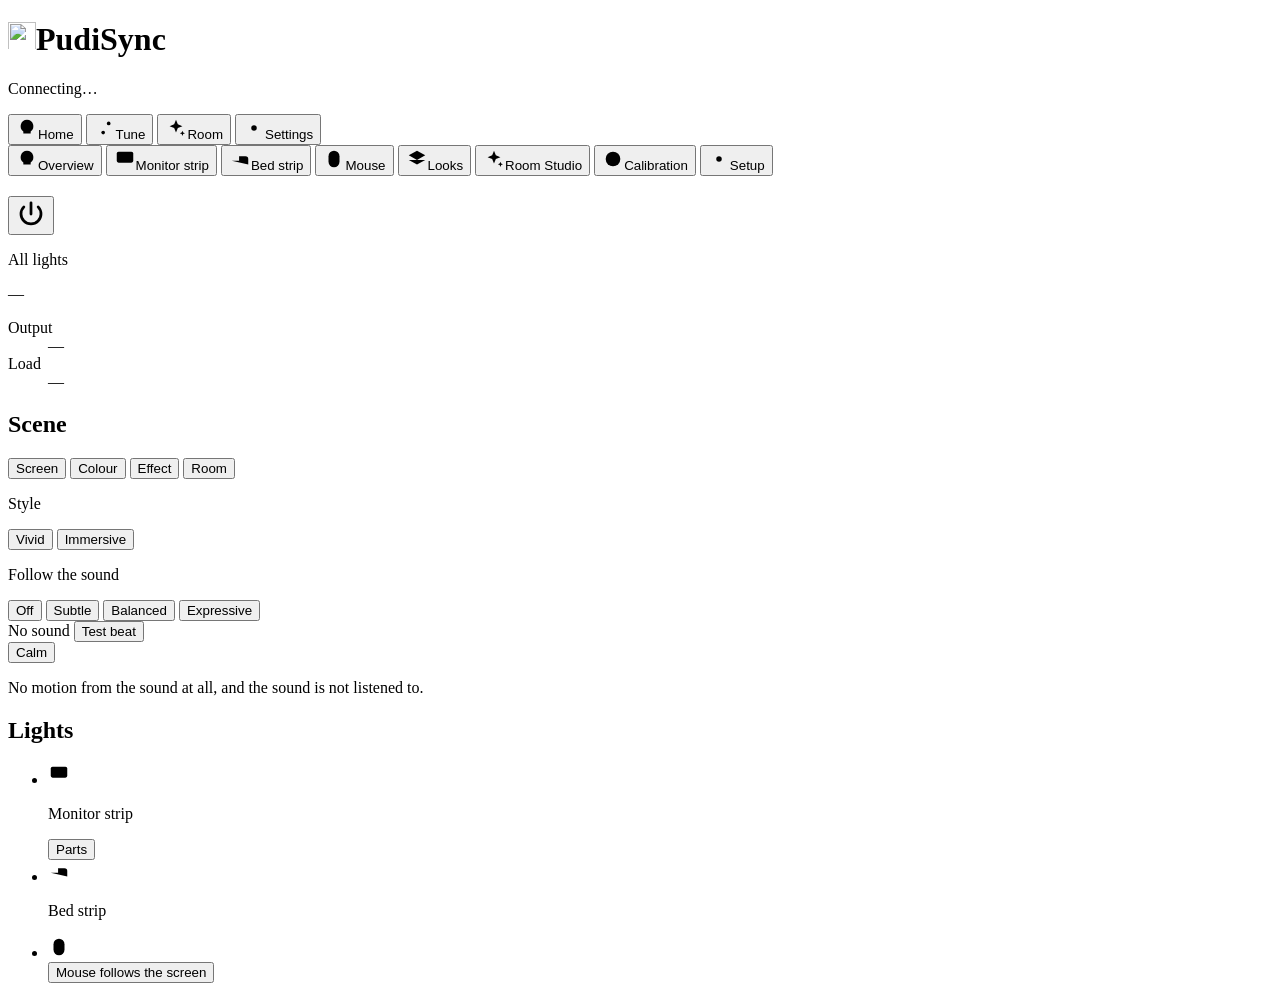
==== commit 201f0ecd: "Restyle the app as a starship console that takes the room's light Amber on near-black with cut-corne" ====
--- a/ambilight/web/index.html
+++ b/ambilight/web/index.html
@@ -4,8 +4,8 @@
 <meta charset="utf-8">
 <meta name="viewport" content="width=device-width, initial-scale=1, viewport-fit=cover">
 <meta name="color-scheme" content="dark light">
-<meta name="theme-color" content="#171a17" media="(prefers-color-scheme: dark)">
-<meta name="theme-color" content="#eeece3" media="(prefers-color-scheme: light)">
+<meta name="theme-color" content="#06070a" media="(prefers-color-scheme: dark)">
+<meta name="theme-color" content="#e7e8eb" media="(prefers-color-scheme: light)">
 <meta name="apple-mobile-web-app-capable" content="yes">
 <meta name="mobile-web-app-capable" content="yes">
 <meta name="apple-mobile-web-app-status-bar-style" content="black-translucent">
@@ -79,7 +79,6 @@
             <p class="hint" id="power-hint"></p>
           </div>
         </div>
-        <canvas class="preview" id="preview" role="img" aria-label="Live preview of the LEDs around the screen"></canvas>
         <div class="split" id="meters">
           <dl class="meters">
             <div><dt>Output</dt><dd id="fps">—</dd></div>
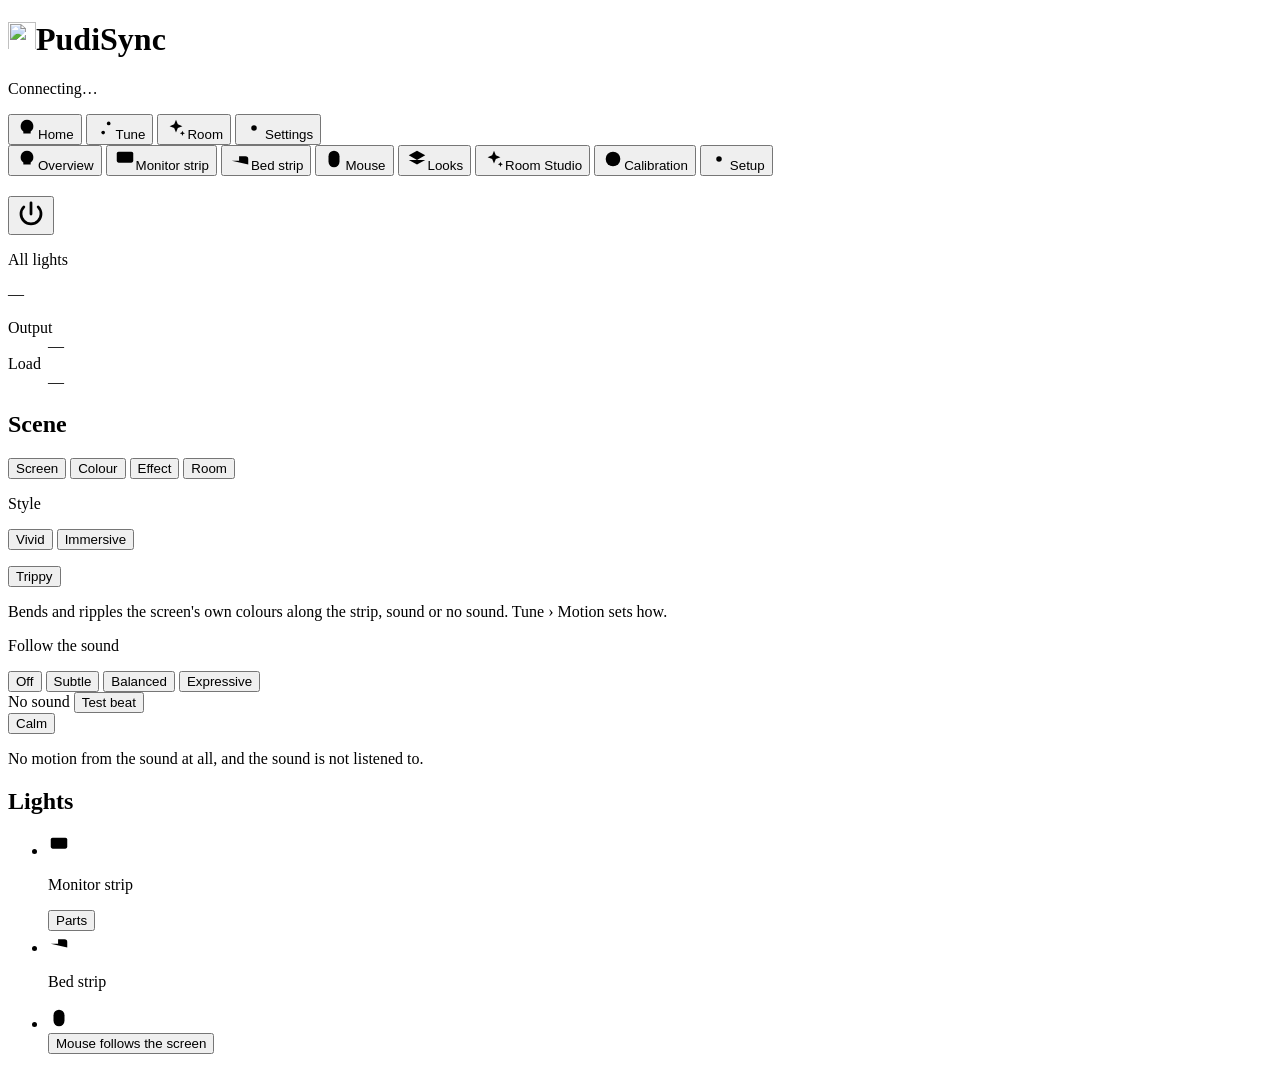
==== commit 231a939a: "Add Trippy as a treatment, redraw Neon Coast, mix stereo sound down to mono Trippy bends and ripples" ====
--- a/ambilight/web/index.html
+++ b/ambilight/web/index.html
@@ -4,8 +4,8 @@
 <meta charset="utf-8">
 <meta name="viewport" content="width=device-width, initial-scale=1, viewport-fit=cover">
 <meta name="color-scheme" content="dark light">
-<meta name="theme-color" content="#06070a" media="(prefers-color-scheme: dark)">
-<meta name="theme-color" content="#e7e8eb" media="(prefers-color-scheme: light)">
+<meta name="theme-color" content="#0d0716" media="(prefers-color-scheme: dark)">
+<meta name="theme-color" content="#fff3ee" media="(prefers-color-scheme: light)">
 <meta name="apple-mobile-web-app-capable" content="yes">
 <meta name="mobile-web-app-capable" content="yes">
 <meta name="apple-mobile-web-app-status-bar-style" content="black-translucent">
@@ -108,6 +108,9 @@
             <button class="chip" type="button" data-action="profile" data-value="immersive" aria-pressed="false">Immersive</button>
           </div>
           <p class="hint" id="style-hint"></p>
+          <button class="switch" type="button" role="switch" aria-checked="false" data-switch="trippy"
+            aria-describedby="trippy-hint">Trippy<span class="track" aria-hidden="true"></span></button>
+          <p class="hint" id="trippy-hint">Bends and ripples the screen's own colours along the strip, sound or no sound. Tune › Motion sets how.</p>
           <p class="label" id="audio-label">Follow the sound</p>
           <div class="seg quad" id="audio-react" role="group" aria-labelledby="audio-label" data-key="audio_react">
             <button type="button" data-action="audio" data-value="off" aria-pressed="false">Off</button>
@@ -244,6 +247,15 @@
           placeholder="Name, e.g. Late night" aria-label="Look name">
         <button class="btn primary" type="submit">Save</button>
       </form>
+    </div>
+
+    <div class="card" data-section="monitor" id="motion">
+      <h2>Motion</h2>
+      <p class="hint">How Trippy moves the screen's colours. Turn it on under the style on Home.</p>
+      <div class="fader" data-fader="trippy_speed" data-hint="The sound's mids speed it up further."></div>
+      <div class="fader" data-fader="trippy_warp" data-hint="How far the screen's colours bend along the strip. The bass bends them further."></div>
+      <div class="fader" data-fader="trippy_colour"></div>
+      <div class="fader" data-fader="trippy_texture" data-hint="A fine shimmer; the sound's highs add to it."></div>
     </div>
 
     <details class="card group" id="looks" data-section="looks">
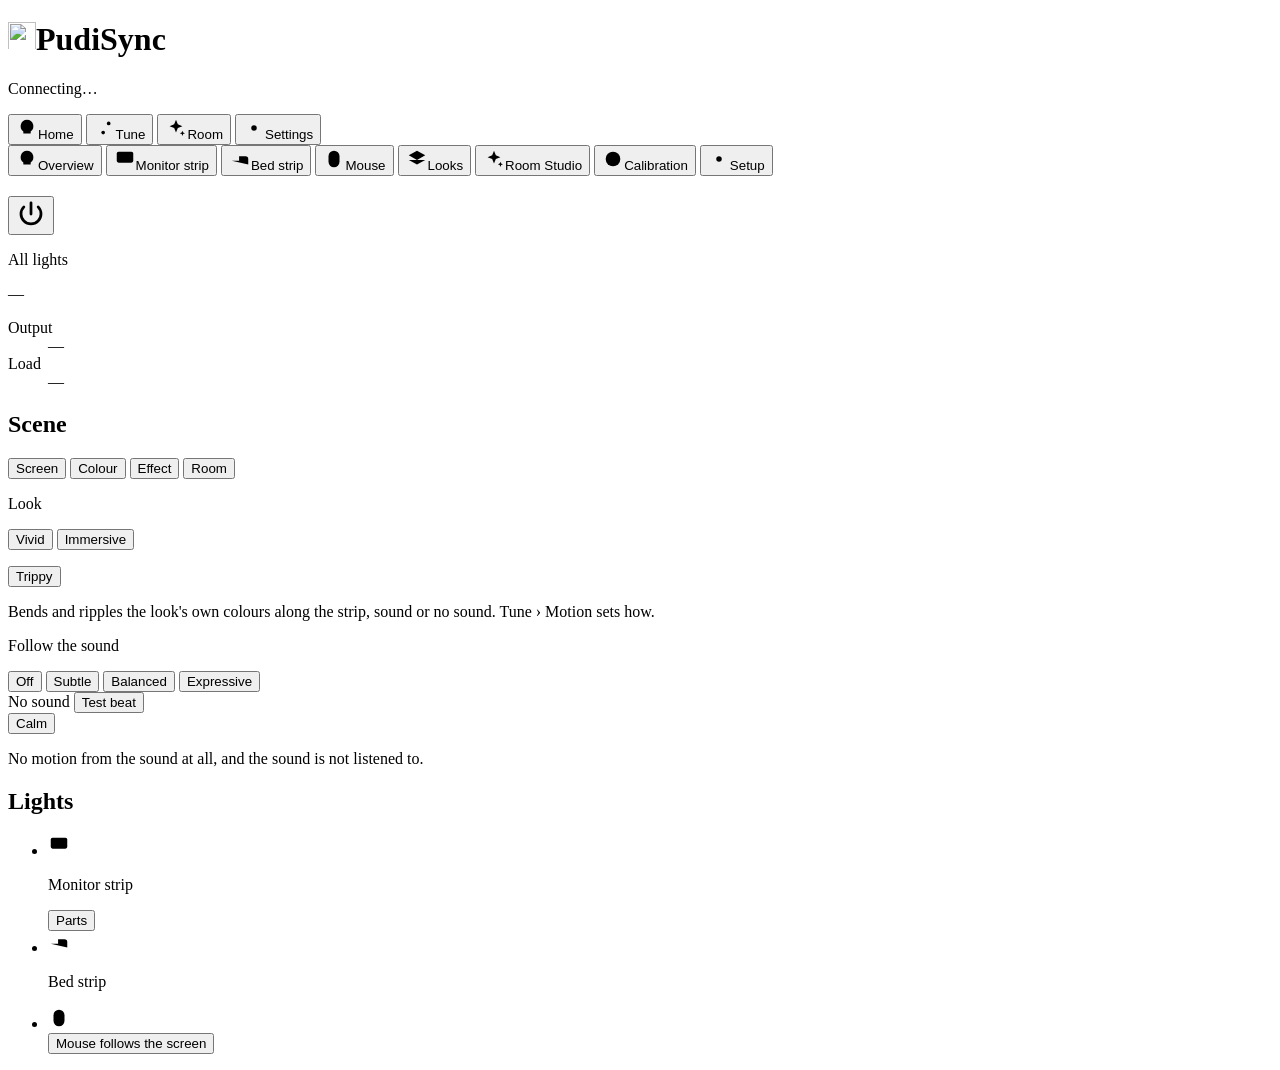
==== commit 5b6753fa: "Add a description to saved looks; show looks in sections on the page A look of yours can carry a one" ====
--- a/ambilight/web/index.html
+++ b/ambilight/web/index.html
@@ -102,15 +102,22 @@
         </div>
         <p class="banner" id="fx-serial" hidden>Colours and effects need the board on Wi-Fi. Switch output in Settings › Capture and output.</p>
         <div class="stack" id="pane-screen">
-          <p class="label" id="styles-label">Style</p>
+          <div class="block">
+          <p class="label" id="styles-label">Look</p>
           <div class="chips" id="styles" role="group" aria-labelledby="styles-label">
             <button class="chip" type="button" data-action="profile" data-value="vivid" aria-pressed="false">Vivid</button>
             <button class="chip" type="button" data-action="profile" data-value="immersive" aria-pressed="false">Immersive</button>
           </div>
+          <p class="label" id="mine-label" hidden>Your looks</p>
+          <div class="chips" id="mine" role="group" aria-labelledby="mine-label" hidden></div>
           <p class="hint" id="style-hint"></p>
+          </div>
+          <div class="block">
           <button class="switch" type="button" role="switch" aria-checked="false" data-switch="trippy"
             aria-describedby="trippy-hint">Trippy<span class="track" aria-hidden="true"></span></button>
-          <p class="hint" id="trippy-hint">Bends and ripples the screen's own colours along the strip, sound or no sound. Tune › Motion sets how.</p>
+          <p class="hint" id="trippy-hint">Bends and ripples the look's own colours along the strip, sound or no sound. Tune › Motion sets how.</p>
+          </div>
+          <div class="block">
           <p class="label" id="audio-label">Follow the sound</p>
           <div class="seg quad" id="audio-react" role="group" aria-labelledby="audio-label" data-key="audio_react">
             <button type="button" data-action="audio" data-value="off" aria-pressed="false">Off</button>
@@ -126,6 +133,7 @@
           <button class="switch" type="button" role="switch" aria-checked="false" data-switch="calm"
             aria-describedby="calm-hint">Calm<span class="track" aria-hidden="true"></span></button>
           <p class="hint" id="calm-hint">No motion from the sound at all, and the sound is not listened to.</p>
+          </div>
         </div>
         <div class="stack" id="pane-room" hidden>
           <p class="hint" id="room-now">Room Studio lights the strip from a scene of its own; the screen is not captured.</p>
@@ -242,16 +250,18 @@
       <div class="row">
         <button class="btn" type="button" data-action="profile-save">Save as a look</button>
       </div>
-      <form class="inline" id="form-profile" hidden>
+      <form class="stack" id="form-profile" hidden>
         <input type="text" id="profile-name" maxlength="24" autocomplete="off" spellcheck="false"
           placeholder="Name, e.g. Late night" aria-label="Look name">
-        <button class="btn primary" type="submit">Save</button>
+        <input type="text" id="profile-note" maxlength="120" autocomplete="off"
+          placeholder="What it is for, e.g. Films in a dark room (optional)" aria-label="Description of the look">
+        <div class="row"><button class="btn primary" type="submit">Save</button></div>
       </form>
     </div>
 
     <div class="card" data-section="monitor" id="motion">
       <h2>Motion</h2>
-      <p class="hint">How Trippy moves the screen's colours. Turn it on under the style on Home.</p>
+      <p class="hint">How Trippy moves the screen's colours. Turn it on under the look on Home.</p>
       <div class="fader" data-fader="trippy_speed" data-hint="The sound's mids speed it up further."></div>
       <div class="fader" data-fader="trippy_warp" data-hint="How far the screen's colours bend along the strip. The bass bends them further."></div>
       <div class="fader" data-fader="trippy_colour"></div>
@@ -261,18 +271,25 @@
     <details class="card group" id="looks" data-section="looks">
       <summary><h2>Looks</h2><span class="sum" id="looks-sum"></span></summary>
       <div class="stack">
-        <p class="hint">Pick a look, then choose what to do with it. Built-in looks stay as they are: duplicate
-          one to make your own.</p>
-        <div class="chips" id="look-list" role="group" aria-label="Looks"></div>
+        <p class="hint">Tap a look to read what it does, then choose what to do with it. Built-in looks stay as
+          they are: duplicate one to make your own, then describe it.</p>
+        <div class="looks" id="look-list" role="group" aria-label="Looks"></div>
+        <p class="label" id="look-picked"></p>
         <div class="row">
           <button class="btn primary" type="button" data-action="look-use">Use</button>
           <button class="btn" type="button" data-action="look-compare">Compare</button>
           <button class="btn" type="button" data-action="look-form" data-value="duplicate">Duplicate</button>
+          <button class="btn" type="button" data-action="look-describe" id="look-describe">Describe</button>
           <button class="btn" type="button" data-action="look-form" data-value="rename" id="look-rename">Rename</button>
           <button class="btn" type="button" data-action="look-delete" id="look-delete">Delete</button>
         </div>
         <form class="inline" id="form-look" hidden>
           <input type="text" id="look-name" maxlength="24" autocomplete="off" spellcheck="false" aria-label="Name for the look">
+          <button class="btn primary" type="submit">Save</button>
+        </form>
+        <form class="inline" id="form-note" hidden>
+          <input type="text" id="look-note" maxlength="120" autocomplete="off"
+            placeholder="What it is for, e.g. Films in a dark room" aria-label="Description of the look">
           <button class="btn primary" type="submit">Save</button>
         </form>
         <p class="label" id="look-diff-title" hidden></p>
